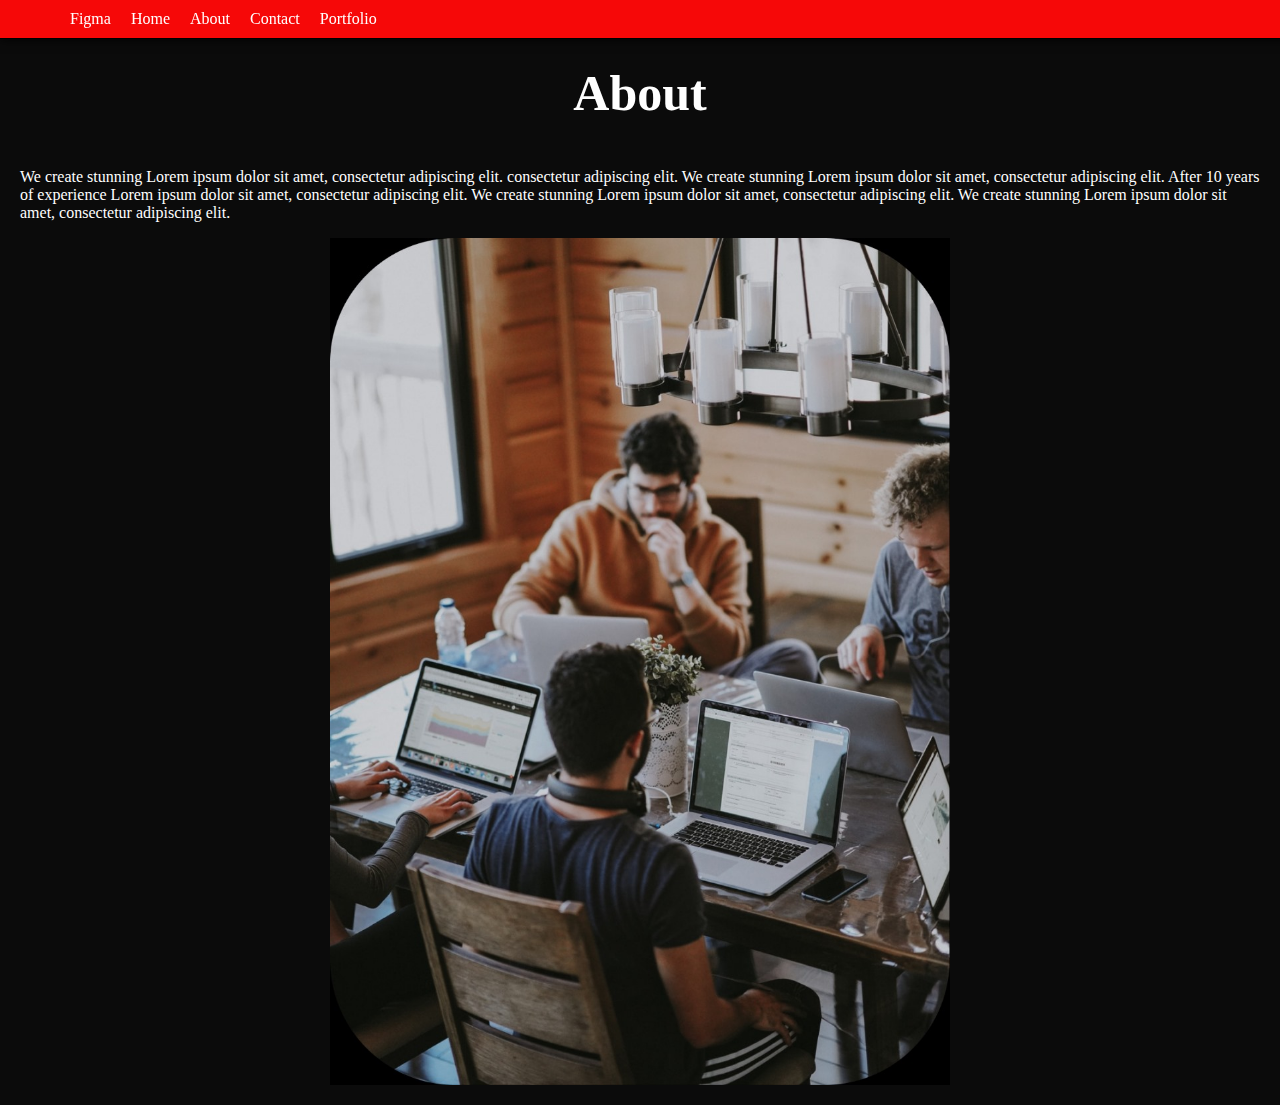
==== about.html @ 253ad98f "figma1" ====
<!DOCTYPE html>
<html lang="en">
<head>
    <meta charset="UTF-8">
    <meta name="viewport" content="width=device-width, initial-scale=1.0">
    <link rel="stylesheet" href="indexx.css">
    <title>About</title>
    <style>
        body {
            display: flex;
            flex-direction: column;
            align-items: center;
            font-family: 'Times New Roman', Times, serif;
            background-color: #0b0b0b;
            color: #fff;
            margin: 0;
            padding: 20px;
        }

        h1 {
            font-size: 50px;
            border-radius: 10px;
            padding: 10px;
            margin-bottom: 20px;
        }

        .dd {
            font-size: 20px;
            border-radius: 10px;
            padding: 10px;
            margin: 10px;
        }
    </style>
</head>
<body>
    <nav class="FIG">
        <ul>
            <li  class="FIGM">Figma</li>
            <li class="FIGMA">  <i class="fas fa-bars"></i></li>
            <li><a href="indexx.html">Home</a></li>
            <li><a href="about.html">About</a></li>
            <li><a href="contact.html">Contact</a></li>
            <li><a href="Portfolio.html">Portfolio</a></li>  
        </ul>
    </nav> 
    <h1>About</h1>

    <div>
        <p>We create stunning Lorem ipsum dolor sit amet, consectetur adipiscing elit. consectetur adipiscing elit. We create stunning Lorem ipsum dolor sit amet, consectetur adipiscing elit. After 10 years of experience Lorem ipsum dolor sit amet, consectetur adipiscing elit. We create stunning Lorem ipsum dolor sit amet, consectetur adipiscing elit. We create stunning Lorem ipsum dolor sit amet, consectetur adipiscing elit.</p>
    </div>
    <img width="50%" height="50%" src="6.jpg" alt="">
</body>
</html>
---- indexx.css ----
/* 9bar.css */

/* Navbar styles */
.FIG {
    background-color: #f60808;
    padding: 10px;
    display: flex;
    justify-content: space-between;
    align-items: center;
    position: fixed;
    top: 0;
    left: 0;
    width: 100%;
    z-index: 100;
    box-shadow: 0 0 10px #000;
    transition: all 0.3s ease;
    border-bottom: 1px solid #000;
}

.FIG ul {
    display: flex;
    align-items: center;
    list-style: none;
    margin: 0;
}

.FIG ul li {
    margin-left: 20px;
}

.FIG ul li.figm {
    color: white;
    font-weight: bold;
}

.FIG ul li a {
    color: white;
    text-decoration: none;
}

.FIG ul li a:hover {
    color: #08f608;
    transition: all 0.3s ease;
    cursor: pointer;
    text-decoration: underline;
}

.FIG ul li.FIGMA {
    display: none;
}

.navbar-search {
    display: flex;
    align-items: center;
}

.navbar-search input {
    padding: 5px;
    margin-right: 5px;
}

.navbar-search i {
    cursor: pointer;
    color: #fff;
    font-size: 20px;
    transition: all 0.3s ease;
    margin-left: 10px;
    margin-right: 10px;
}

@media (max-width: 768px) {
    .FIG ul {
        flex-direction: column;
        align-items: flex-start;
        justify-content: center;
        margin: 0;
    }

    .FIG ul li {
        margin-left: 0;
        margin-bottom: 10px;
    }

    .FIG ul li.FIGMA {
        display: block;
    }
}

/* General styles */
.container {
    width: 100%;
    height: 100vh;
    display: flex;
    background-color: #000;
    color: #fff;
    font-size: 20px;
    font-weight: bold;
    text-align: center;
    padding: 10px;
    box-sizing: border-box;
    transition: all 0.3s ease;
}
.contact:hover {
    display: flex;
    flex-direction: column;
    align-items: center;
    justify-content: center;
    background-color: #f1f8f1;
    color: #070707;
    font-size: 20px;
    

}
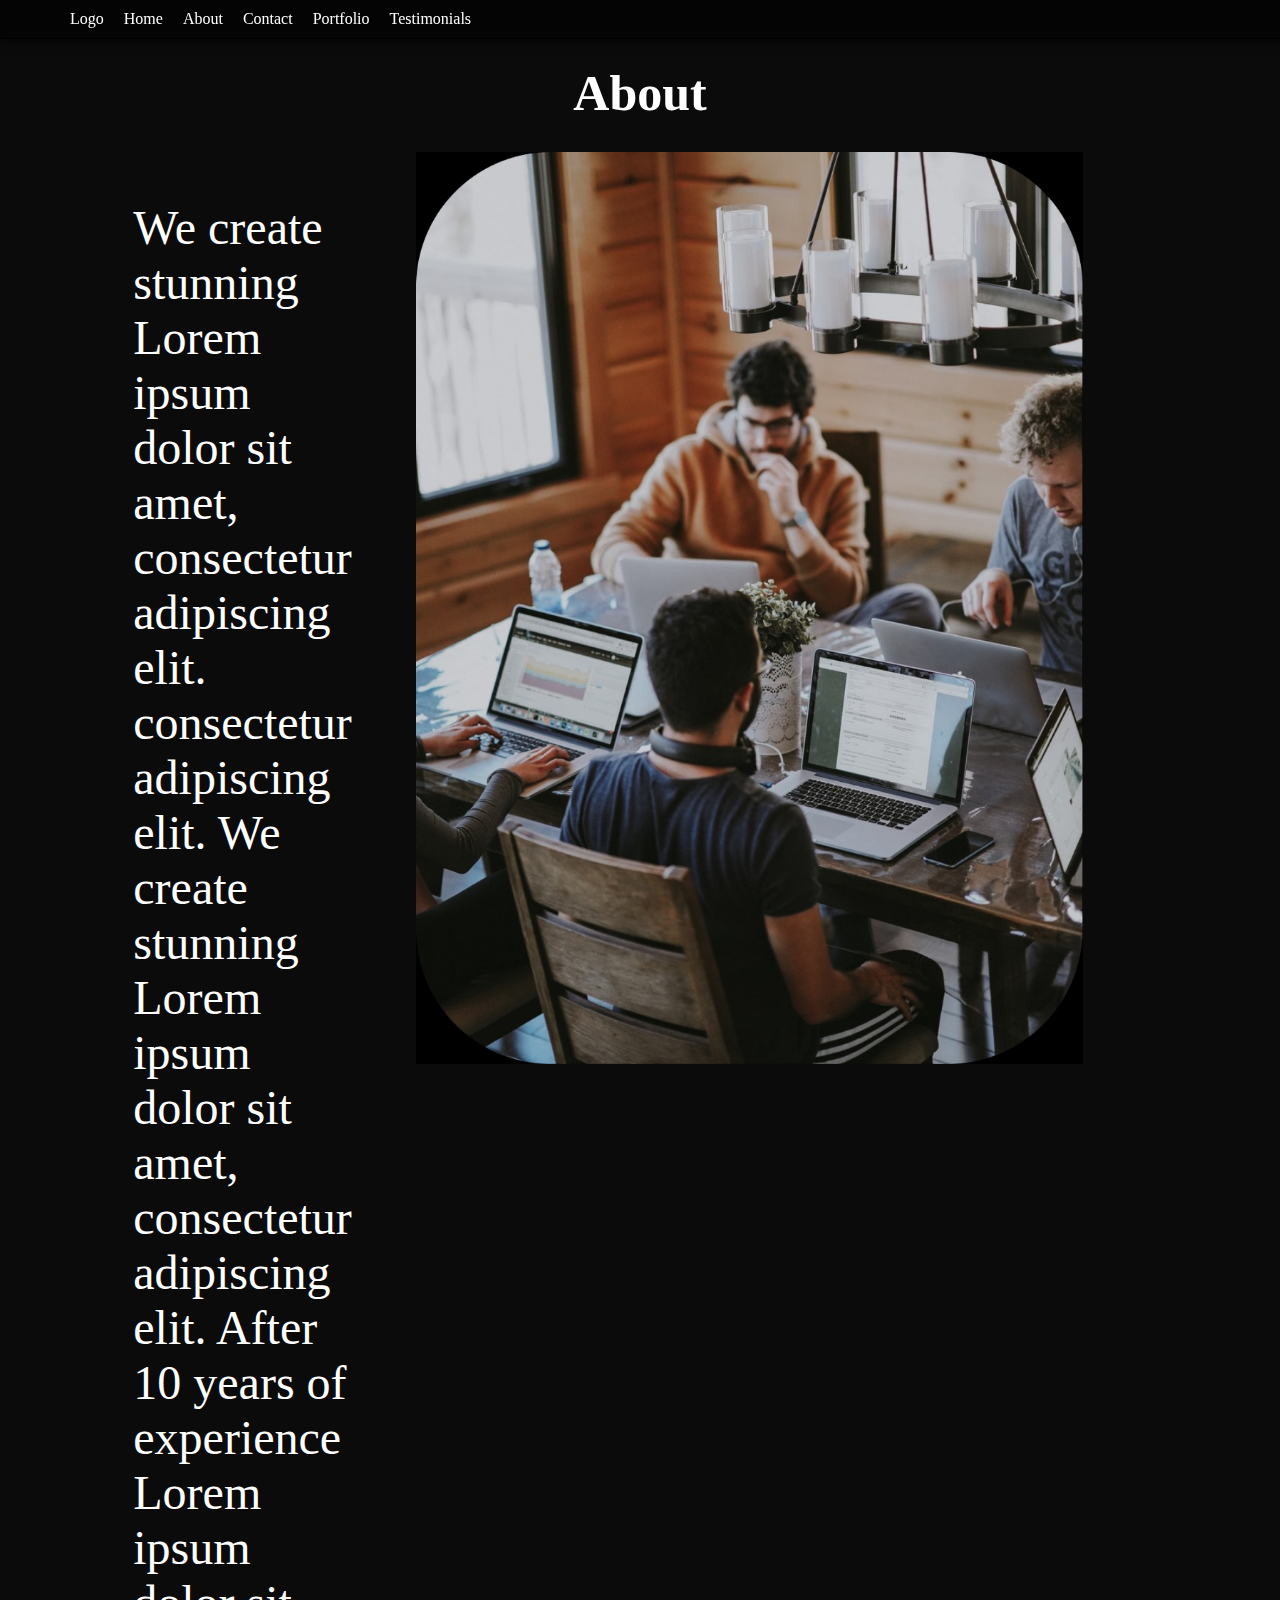
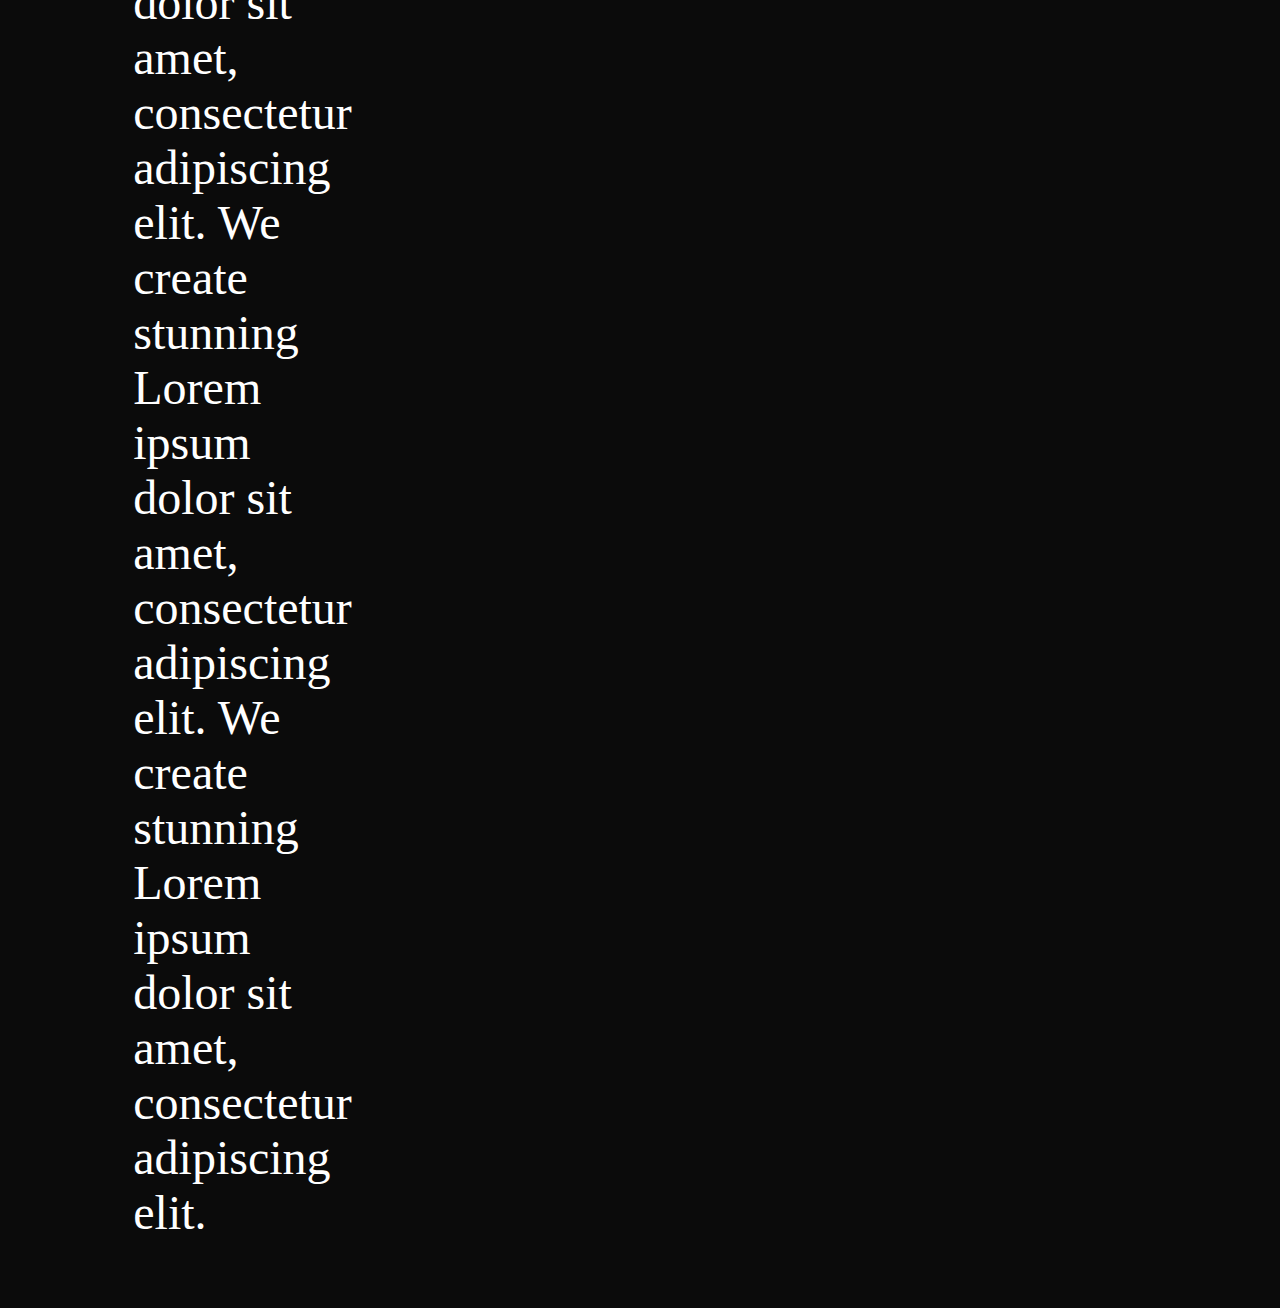
==== commit b32ecc89: "projet_de_figma" ====
--- a/about.html
+++ b/about.html
@@ -5,49 +5,37 @@
     <meta name="viewport" content="width=device-width, initial-scale=1.0">
     <link rel="stylesheet" href="indexx.css">
     <title>About</title>
-    <style>
-        body {
-            display: flex;
-            flex-direction: column;
-            align-items: center;
-            font-family: 'Times New Roman', Times, serif;
-            background-color: #0b0b0b;
-            color: #fff;
-            margin: 0;
-            padding: 20px;
-        }
 
-        h1 {
-            font-size: 50px;
-            border-radius: 10px;
-            padding: 10px;
-            margin-bottom: 20px;
-        }
-
-        .dd {
-            font-size: 20px;
-            border-radius: 10px;
-            padding: 10px;
-            margin: 10px;
-        }
-    </style>
 </head>
 <body>
     <nav class="FIG">
         <ul>
-            <li  class="FIGM">Figma</li>
+            <li  class="FIGM">Logo</li>
             <li class="FIGMA">  <i class="fas fa-bars"></i></li>
-            <li><a href="indexx.html">Home</a></li>
+            <li><a href="home.html">Home</a></li>
             <li><a href="about.html">About</a></li>
             <li><a href="contact.html">Contact</a></li>
-            <li><a href="Portfolio.html">Portfolio</a></li>  
+            <li><a href="Portfolio.html">Portfolio</a></li> 
+            <li><a href="Testimonials.html">Testimonials</a></li> 
         </ul>
-    </nav> 
+    </nav>
     <h1>About</h1>
+<div class="img-about">
 
-    <div>
-        <p>We create stunning Lorem ipsum dolor sit amet, consectetur adipiscing elit. consectetur adipiscing elit. We create stunning Lorem ipsum dolor sit amet, consectetur adipiscing elit. After 10 years of experience Lorem ipsum dolor sit amet, consectetur adipiscing elit. We create stunning Lorem ipsum dolor sit amet, consectetur adipiscing elit. We create stunning Lorem ipsum dolor sit amet, consectetur adipiscing elit.</p>
+    <div class="P">
+        <p>We create stunning Lorem ipsum dolor sit amet, consectetur adipiscing elit. 
+            consectetur adipiscing elit. We create stunning Lorem ipsum dolor sit amet,
+            consectetur adipiscing elit. After 10 years of experience Lorem ipsum dolor sit amet, 
+            consectetur adipiscing elit. We create stunning Lorem ipsum dolor sit amet, consectetur adipiscing elit. 
+            We create stunning Lorem ipsum dolor sit amet, consectetur adipiscing elit.
+        </p>
     </div>
-    <img width="50%" height="50%" src="6.jpg" alt="">
+
+    <div class="IQ">   
+        <img  src="6.jpg" alt="">
+    </div>
+
+
+</div>
 </body>
 </html>
--- a/indexx.css
+++ b/indexx.css
@@ -2,7 +2,7 @@
 
 /* Navbar styles */
 .FIG {
-    background-color: #f60808;
+    background-color: #040404;
     padding: 10px;
     display: flex;
     justify-content: space-between;
@@ -15,6 +15,7 @@
     box-shadow: 0 0 10px #000;
     transition: all 0.3s ease;
     border-bottom: 1px solid #000;
+
 }
 
 .FIG ul {
@@ -68,23 +69,6 @@
     margin-right: 10px;
 }
 
-@media (max-width: 768px) {
-    .FIG ul {
-        flex-direction: column;
-        align-items: flex-start;
-        justify-content: center;
-        margin: 0;
-    }
-
-    .FIG ul li {
-        margin-left: 0;
-        margin-bottom: 10px;
-    }
-
-    .FIG ul li.FIGMA {
-        display: block;
-    }
-}
 
 /* General styles */
 .container {
@@ -100,14 +84,355 @@
     box-sizing: border-box;
     transition: all 0.3s ease;
 }
-.contact:hover {
-    display: flex;
+
+/* HOME */
+.HOME1 {
+    width: 30%;
+    margin-left: 10%;
+    margin-top: 6%;
+
+}
+
+.HOME1 .HOM11 {
+    width: 678.896px;
+}
+
+.HOME2 {
+    position: absolute;
+    display: flex;
+    height: 90%;
+    top: 19%;
+    right: -3%;
+}
+
+.HOME3 {
+    position: absolute;
+    display: flex;
+    height: 90%;
+    top: 60%;
+    left: -3%;
+}
+
+.salut-zin {
+
+    z-index: 3;
+    position: absolute;
+    left: 47%;
+    top: 130%;
+    font-size: 35px;
+    color: black;
+    background-color: white;
+    border: none;
+    transition: 500ms;
+}
+
+.Big-title {
+    font-family: "Playfair Display";
+    z-index: 2;
+    position: absolute;
+    display: flex;
+    left: 14%;
+    text-overflow: clip;
+    font-size: 300px;
+}
+
+
+
+
+
+/* Portfolio*/
+
+
+h1 {
+    font-size: 36px;
+}
+
+.container {
     flex-direction: column;
-    align-items: center;
+
+    align-items: center;
+
+}
+
+.card {
+    width: 90%;
+    margin: 10px 0;
+}
+
+.card:hover {
+    transform: translateY(-5px);
+    box-shadow: 0 0 20px rgba(0, 0, 0, 0.5);
+}
+
+.card img {
+    width: 100%;
+    height: auto;
+    border-radius: 10px;
+}
+
+/* TESTIMONIALS */
+.box1 {
+    display: flex;
+
+}
+
+.box1-left {
+    display: flex;
+
+}
+
+/* Portfolio Section*/
+
+.main-portfolio-sec {
+    margin-top: 44rem;
+}
+
+.sec-container {
+    padding: 0 5rem;
+}
+
+.main-portfolio-sec .portfolio-item-bundle {
+    display: flex;
+    flex-wrap: wrap;
     justify-content: center;
-    background-color: #f1f8f1;
-    color: #070707;
+}
+
+.main-portfolio-sec .portfolio-item {
+    margin: 1rem;
+    height: 100%;
+}
+
+
+
+/* About */
+body {
+    display: flex;
+    flex-direction: column;
+    align-items: center;
+    font-family: 'Times New Roman', Times, serif;
+    background-color: #0b0b0b;
+    color: #fff;
+    margin: 0;
+    padding: 20px;
+}
+
+/* .title{
+    padding-top: 900px;
+} */
+
+h1 {
+    font-size: 50px;
+    border-radius: 10px;
+    padding: 10px;
+    margin-bottom: 20px;
+}
+
+.dd {
     font-size: 20px;
-    
-
-}
+    border-radius: 10px;
+    padding: 10px;
+    margin: 10px;
+}
+
+.l:hover {
+    background-color: rgb(255, 0, 8);
+    display: flex;
+    direction: rtl;
+    font-size: 20px;
+    border-radius: 10px;
+    padding: 10px;
+    margin: 10px;
+}
+
+.allo {
+  
+    margin-top: 77%;
+}
+.sec-head {
+    display: flex;
+    justify-content: center;
+}
+.img-about {
+    display: flex;
+    justify-content: center;
+    padding: 0 185px;
+}
+.img-about .P {
+
+ font-size: 3rem;
+}
+.img-about .IQ img {
+    height: 57rem;
+    padding: 0 4rem;
+}
+
+
+.box11 {
+    display: flex;
+    color: #ffffff;
+    font-family: Inter;
+    font-weight: Semi Bold;
+    font-size: 22px;
+    opacity: 1;
+
+}
+
+.box12 {
+    flex-direction: row-reverse;
+}
+
+.box12 h6 {
+    width: 430px;
+    height: 309px;
+}
+
+.box13 {
+    flex-direction: column;
+    align-items: center;
+}
+
+.box13 h6 {
+    width: 327px;
+    height: 362px;
+}
+
+.box11 div {
+    padding: 25px;
+    width: 309.01px;
+    height: 327.08px;
+}
+
+.box11 p {
+    padding-left: 90px;
+    padding-top: 50px;
+
+}
+
+.box11 h2 {
+    padding-left: 90px;
+
+}
+
+.box11 h6 {
+    width: 309px;
+    height: 327px;
+}
+
+
+.box1-left {
+    object-fit: none;
+}
+
+#h1:hover {
+
+    color: #08f608;
+
+}
+
+.box13 {
+
+    width: 309.005px;
+    height: 327.077px;
+    background-color: #302f2f;
+
+}
+
+.container-contact1 {
+    margin-top: 190px;
+    width: 727px;
+    height: 700px;
+    display: flex;
+    flex-direction: column;
+}
+
+.contact1 {
+    margin-left: 230px;
+    color: #FFF;
+    font-family: Playfair Display;
+    font-size: 69.096px;
+    font-style: normal;
+    font-weight: 400;
+    line-height: normal;
+    text-transform: capitalize;
+}
+
+.name {
+    height: 100px;
+    width: 100%;
+    margin-bottom: 40px;
+}
+
+.name p {
+    color: #FFF;
+    font-family: Inter;
+    font-size: 38.027px;
+    font-style: normal;
+    font-weight: 400;
+    line-height: normal;
+    text-transform: capitalize;
+
+}
+
+.name input {
+    width: 727px;
+    background: none;
+    border: none;
+    border-bottom: 2px solid #FFF;
+    padding-bottom: 10px;
+    margin-top: 10px;
+    color: #BBB;
+    font-family: Inter;
+    font-size: 21.245px;
+    font-style: normal;
+    font-weight: 400;
+    line-height: normal;
+    text-transform: capitalize;
+    outline: none;
+}
+
+.message {
+    width: 100px;
+    height: 200px;
+
+}
+
+.message p {
+    color: #FFF;
+    font-family: Inter;
+    font-size: 38.027px;
+    font-style: normal;
+    font-weight: 400;
+    line-height: normal;
+    text-transform: capitalize;
+}
+
+.message input {
+    width: 727px;
+    background: none;
+    border: none;
+    border-bottom: 2px solid #FFF;
+    padding-bottom: 110px;
+    margin-top: 10px;
+    color: #BBB;
+    font-family: Inter;
+    font-size: 21.245px;
+    font-style: normal;
+    font-weight: 400;
+    line-height: normal;
+    text-transform: capitalize;
+    outline: none;
+}
+
+button {
+    margin-top: 70px;
+    height: 60px;
+    width: 160px;
+    border-radius: 0%;
+    border: none;
+    color: #000;
+    font-family: Inter;
+    font-size: 32.638px;
+    font-style: normal;
+    font-weight: 600;
+    line-height: normal;
+}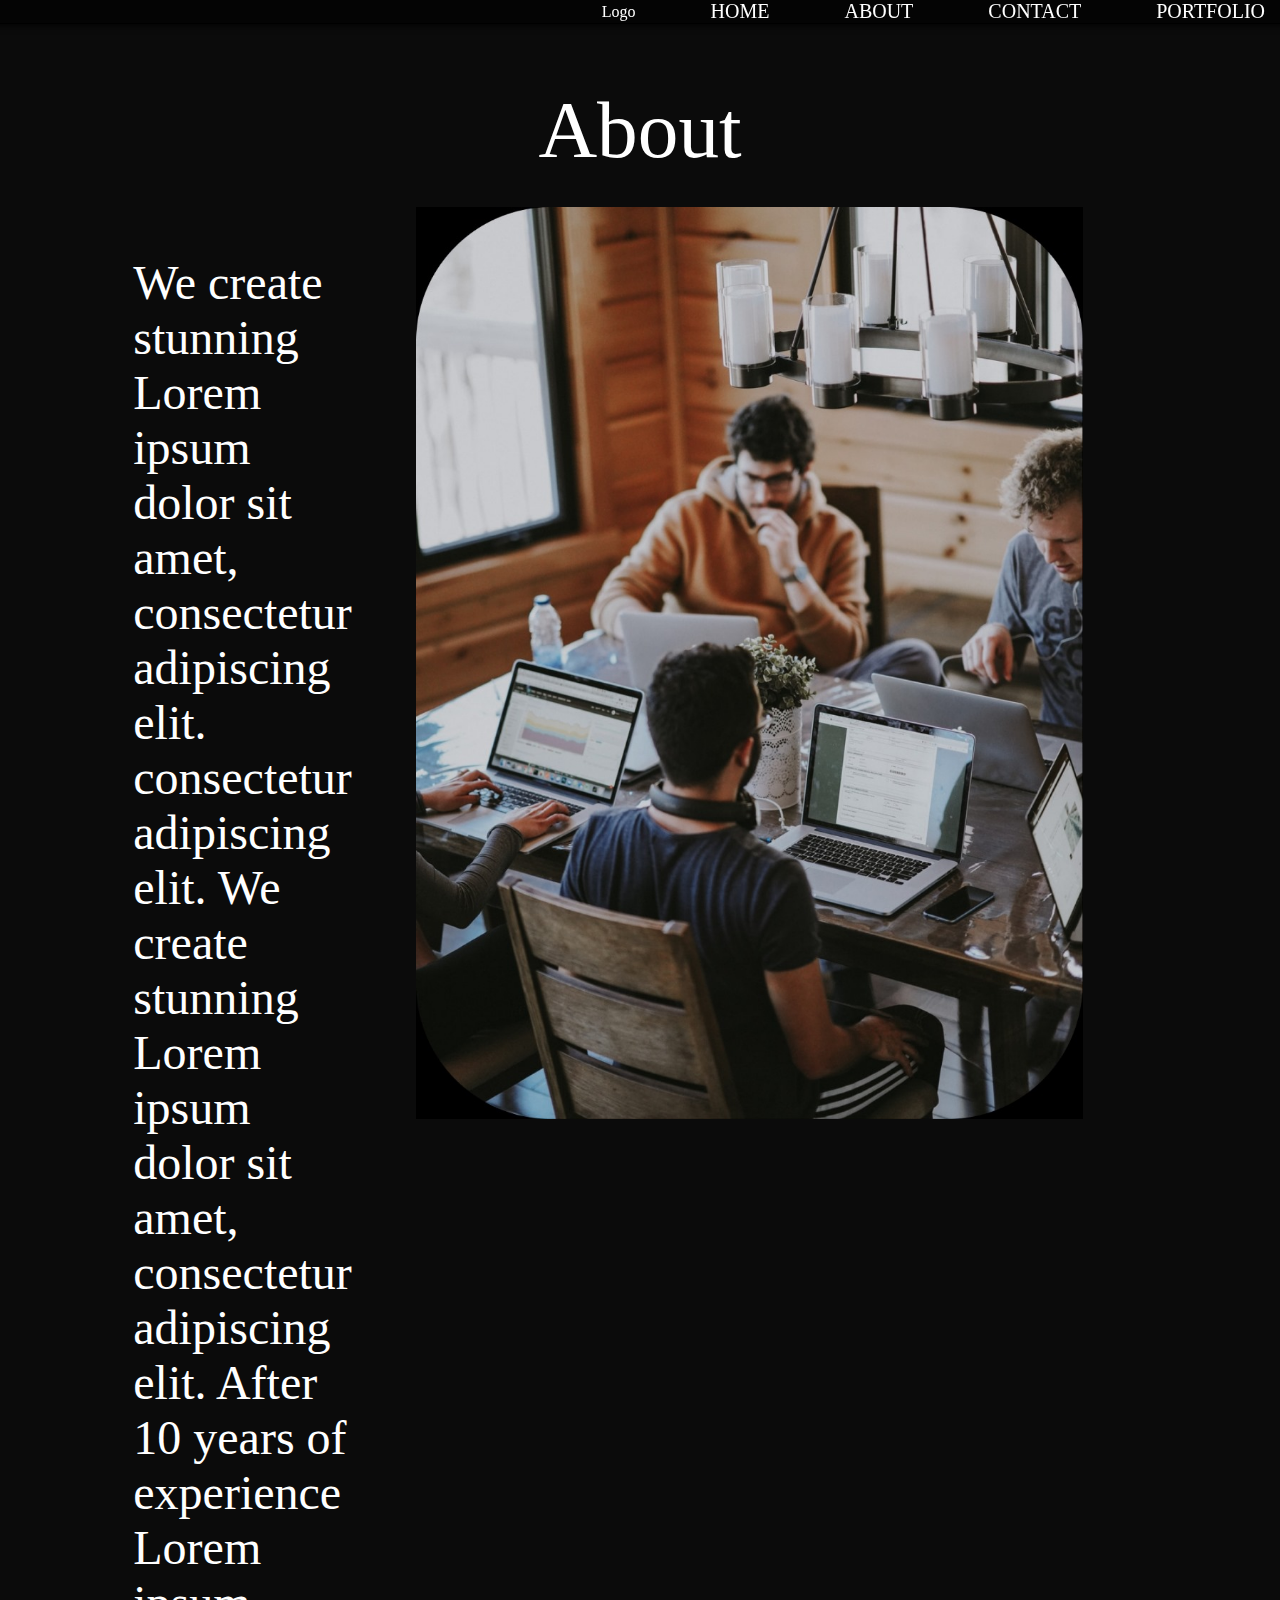
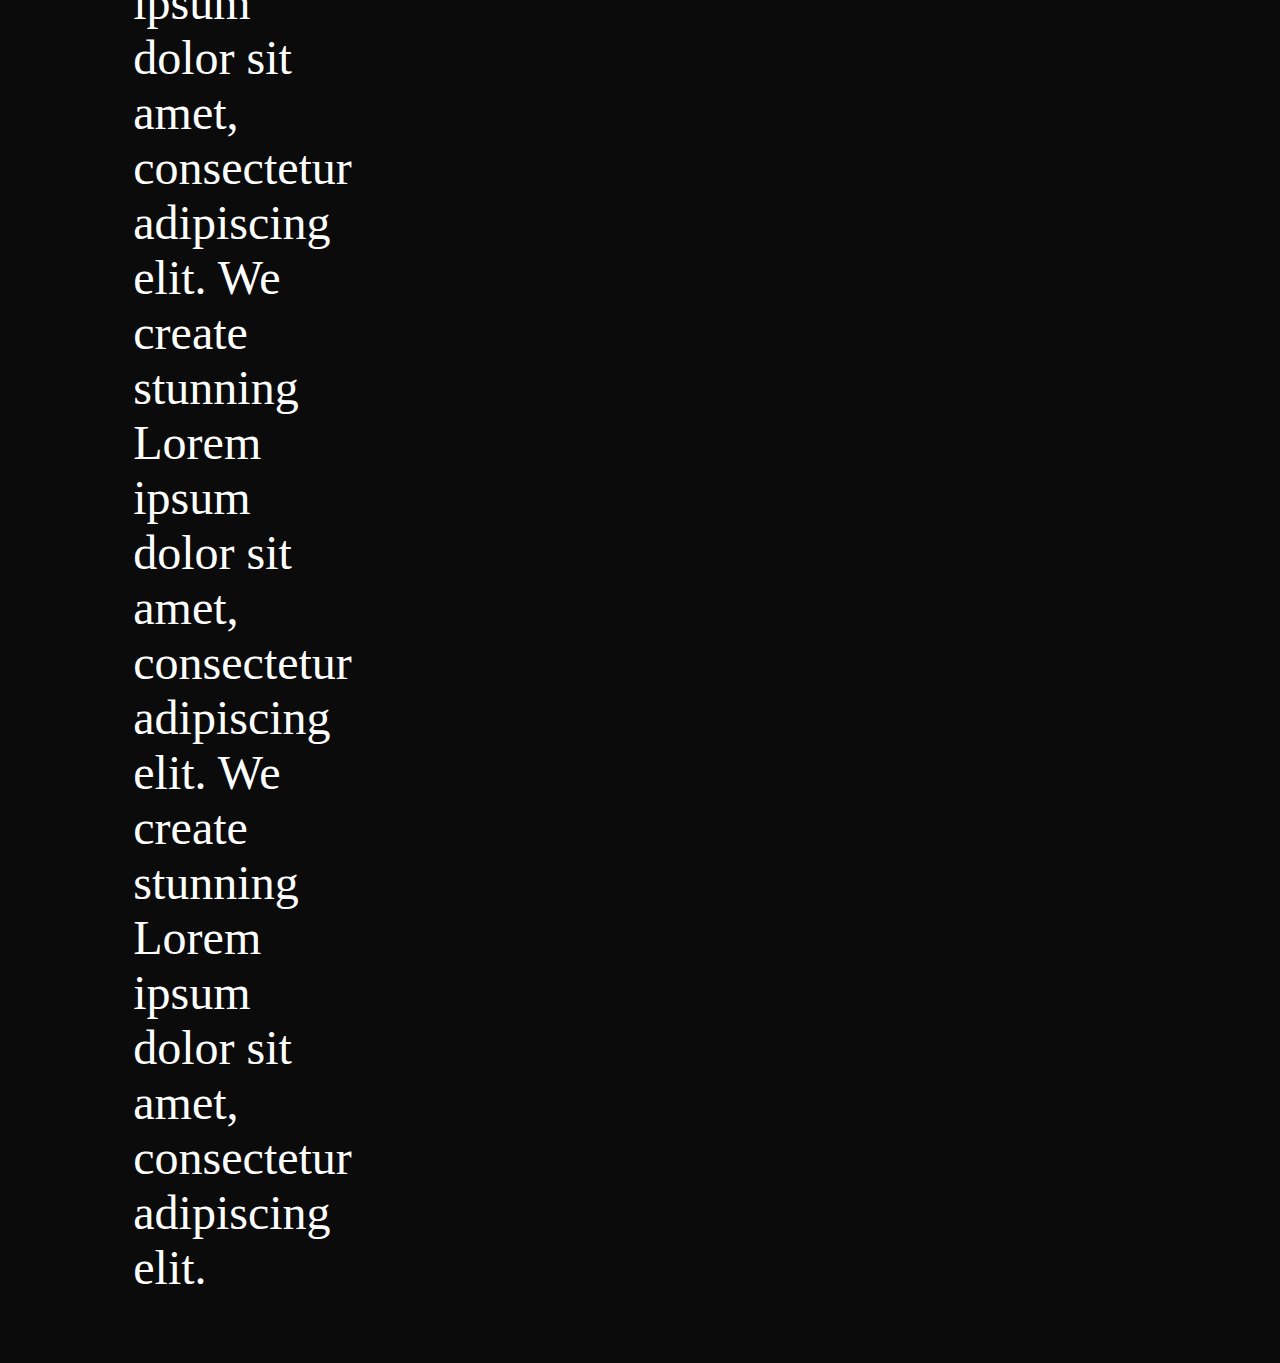
==== commit 2824e803: "new modification" ====
--- a/about.html
+++ b/about.html
@@ -12,11 +12,11 @@
         <ul>
             <li  class="FIGM">Logo</li>
             <li class="FIGMA">  <i class="fas fa-bars"></i></li>
-            <li><a href="home.html">Home</a></li>
+            <li><a href="index.html">Home</a></li>
             <li><a href="about.html">About</a></li>
             <li><a href="contact.html">Contact</a></li>
             <li><a href="Portfolio.html">Portfolio</a></li> 
-            <li><a href="Testimonials.html">Testimonials</a></li> 
+            
         </ul>
     </nav>
     <h1>About</h1>
--- a/indexx.css
+++ b/indexx.css
@@ -3,13 +3,13 @@
 /* Navbar styles */
 .FIG {
     background-color: #040404;
-    padding: 10px;
-    display: flex;
-    justify-content: space-between;
-    align-items: center;
+    /* padding: 10px; */
+    display : flex;
+    justify-content: end;
+    margin-top: 10px;
     position: fixed;
-    top: 0;
-    left: 0;
+    top:-10px ;
+    padding-right: 30px;
     width: 100%;
     z-index: 100;
     box-shadow: 0 0 10px #000;
@@ -19,12 +19,25 @@
 }
 
 .FIG ul {
+  
     display: flex;
     align-items: center;
     list-style: none;
     margin: 0;
-}
-
+    gap:55px ;
+}
+ .FIG .h4{
+ position: relative;
+ top: 1%;
+ right:1000px ;
+ z-index: 999;
+ font-family: Inter;
+    font-size: 20px;
+    font-style: normal;
+    font-weight: 700;
+    line-height: normal;
+    text-transform: uppercase;
+}
 .FIG ul li {
     margin-left: 20px;
 }
@@ -37,7 +50,13 @@
 .FIG ul li a {
     color: white;
     text-decoration: none;
-}
+    font-family: Inter;
+    font-size: 20px;
+    font-style: normal;
+    font-weight: 500;
+    line-height: normal;
+    text-transform: uppercase;
+    }
 
 .FIG ul li a:hover {
     color: #08f608;
@@ -64,7 +83,7 @@
     cursor: pointer;
     color: #fff;
     font-size: 20px;
-    transition: all 0.3s ease;
+   transition: all 0.3s ease; 
     margin-left: 10px;
     margin-right: 10px;
 }
@@ -82,7 +101,7 @@
     text-align: center;
     padding: 10px;
     box-sizing: border-box;
-    transition: all 0.3s ease;
+    transition: all .3s ease;
 }
 
 /* HOME */
@@ -94,7 +113,15 @@
 }
 
 .HOME1 .HOM11 {
+    margin-top: 100px;
     width: 678.896px;
+    position: relative;
+    right: 600px;
+    font-family: Inter;
+    font-size: 24px;
+    font-style: normal;
+    font-weight: 500;
+    line-height: normal;
 }
 
 .HOME2 {
@@ -114,7 +141,6 @@
 }
 
 .salut-zin {
-
     z-index: 3;
     position: absolute;
     left: 47%;
@@ -132,19 +158,14 @@
     position: absolute;
     display: flex;
     left: 14%;
-    text-overflow: clip;
     font-size: 300px;
 }
 
-
-
-
-
 /* Portfolio*/
-
 
 h1 {
     font-size: 36px;
+    /* color: red; */
 }
 
 .container {
@@ -225,6 +246,12 @@
     border-radius: 10px;
     padding: 10px;
     margin-bottom: 20px;
+    font-family: Playfair Display;
+    font-size: 81.308px;
+    font-style: normal;
+    font-weight: 400;
+    line-height: normal;
+    font-family: math;
 }
 
 .dd {
@@ -245,7 +272,6 @@
 }
 
 .allo {
-  
     margin-top: 77%;
 }
 .sec-head {
@@ -369,8 +395,7 @@
     font-style: normal;
     font-weight: 400;
     line-height: normal;
-    text-transform: capitalize;
-
+  
 }
 
 .name input {
@@ -422,6 +447,15 @@
     text-transform: capitalize;
     outline: none;
 }
+.port{
+    font-family: Playfair Display;
+    font-size: 81.308px;
+    font-style: normal;
+    font-weight: 400;
+    line-height: normal;
+    position: relative;
+    left:700px ;
+}
 
 button {
     margin-top: 70px;
@@ -435,4 +469,18 @@
     font-style: normal;
     font-weight: 600;
     line-height: normal;
+}
+.footer  {
+    padding-top: 90px;
+  
+}
+.footer h3 {
+    padding-top: 90px;
+    position: relative;
+    left: 50px;
+  
+}
+.foo{
+    display: flex;
+    gap: 25px;
 }